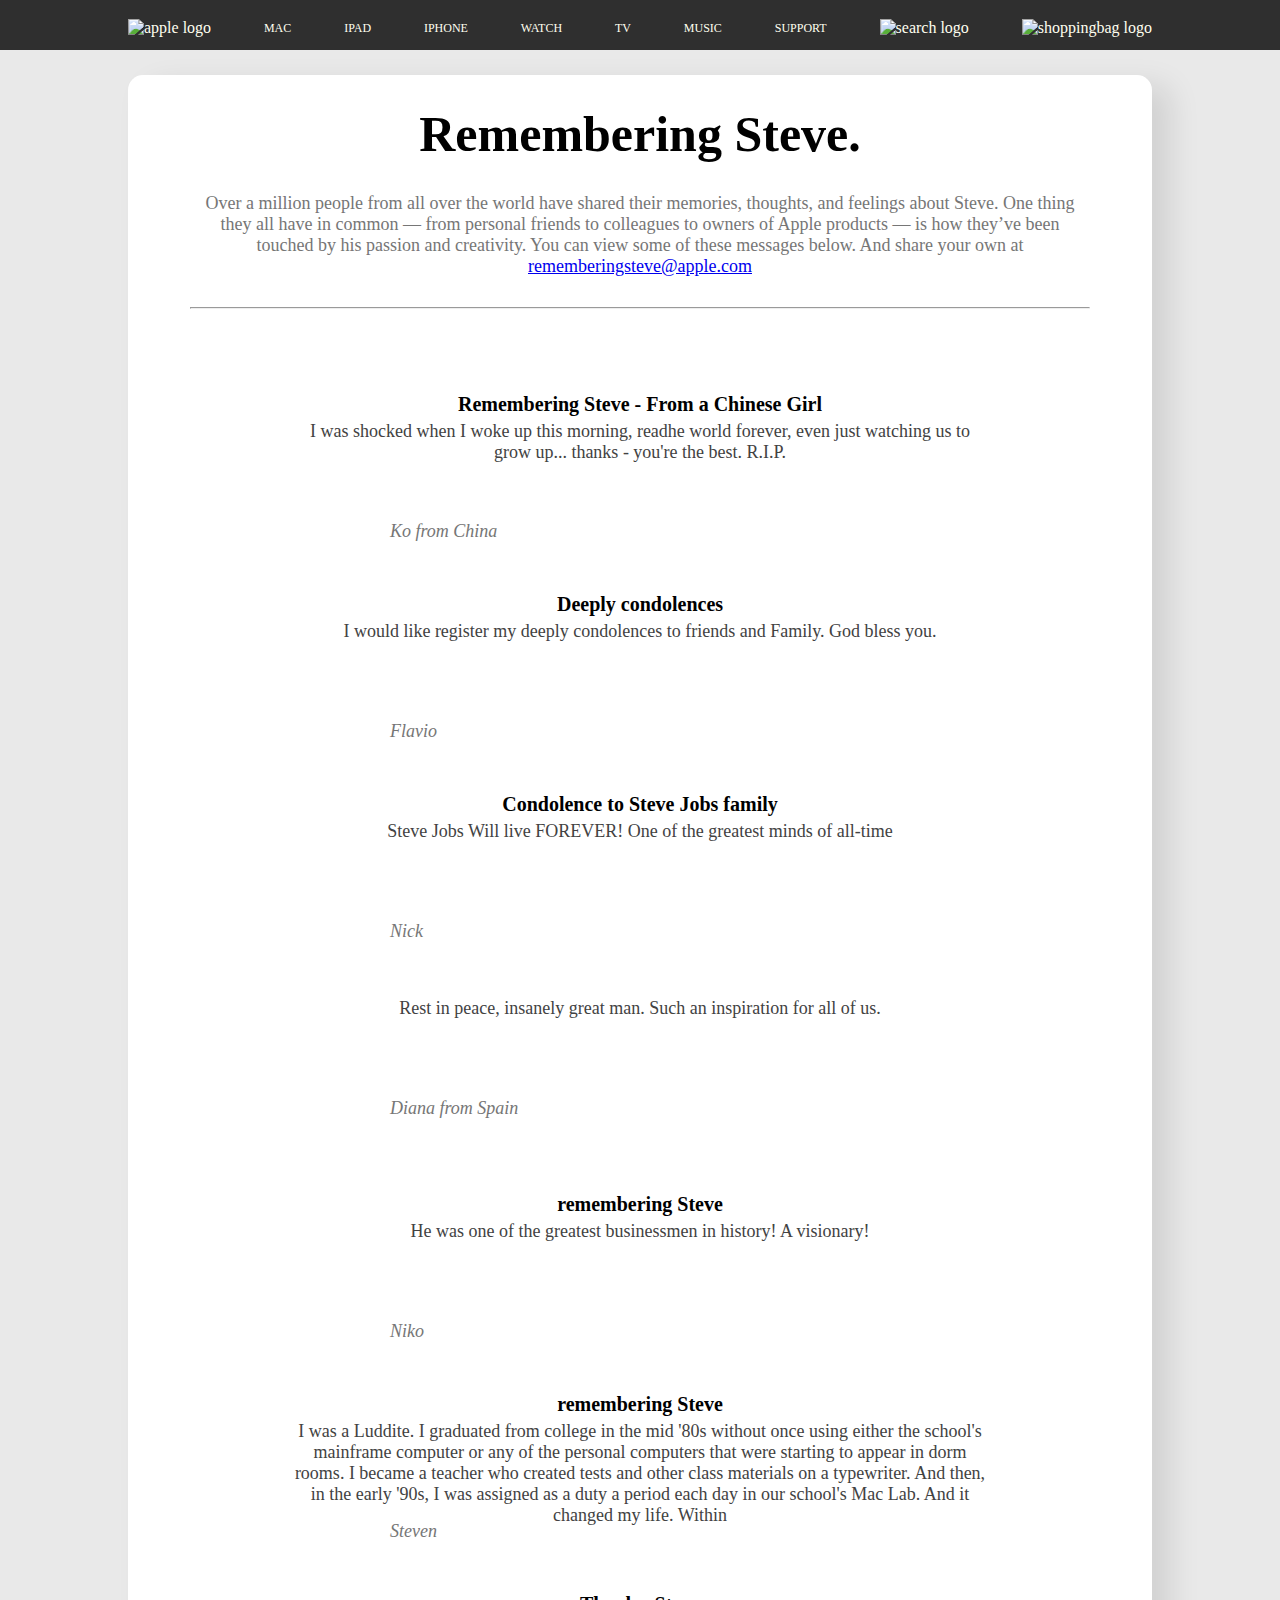
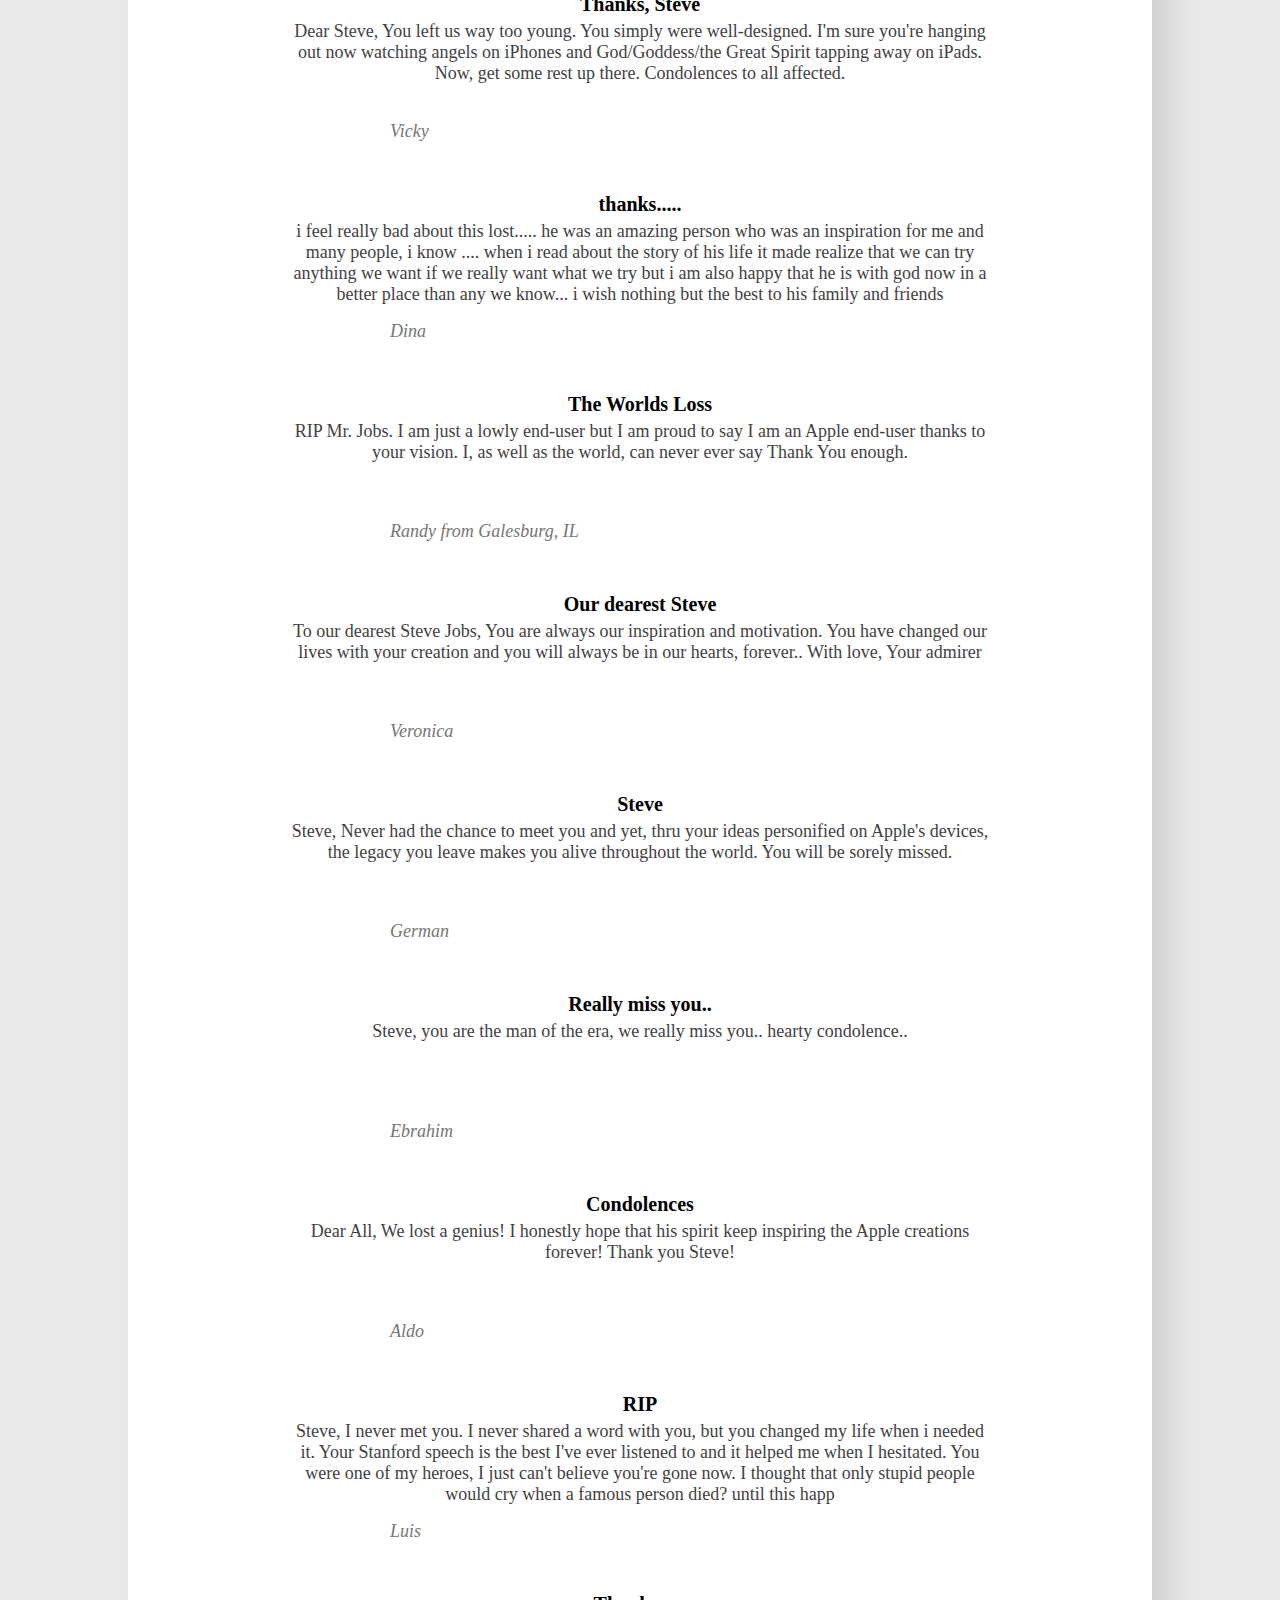
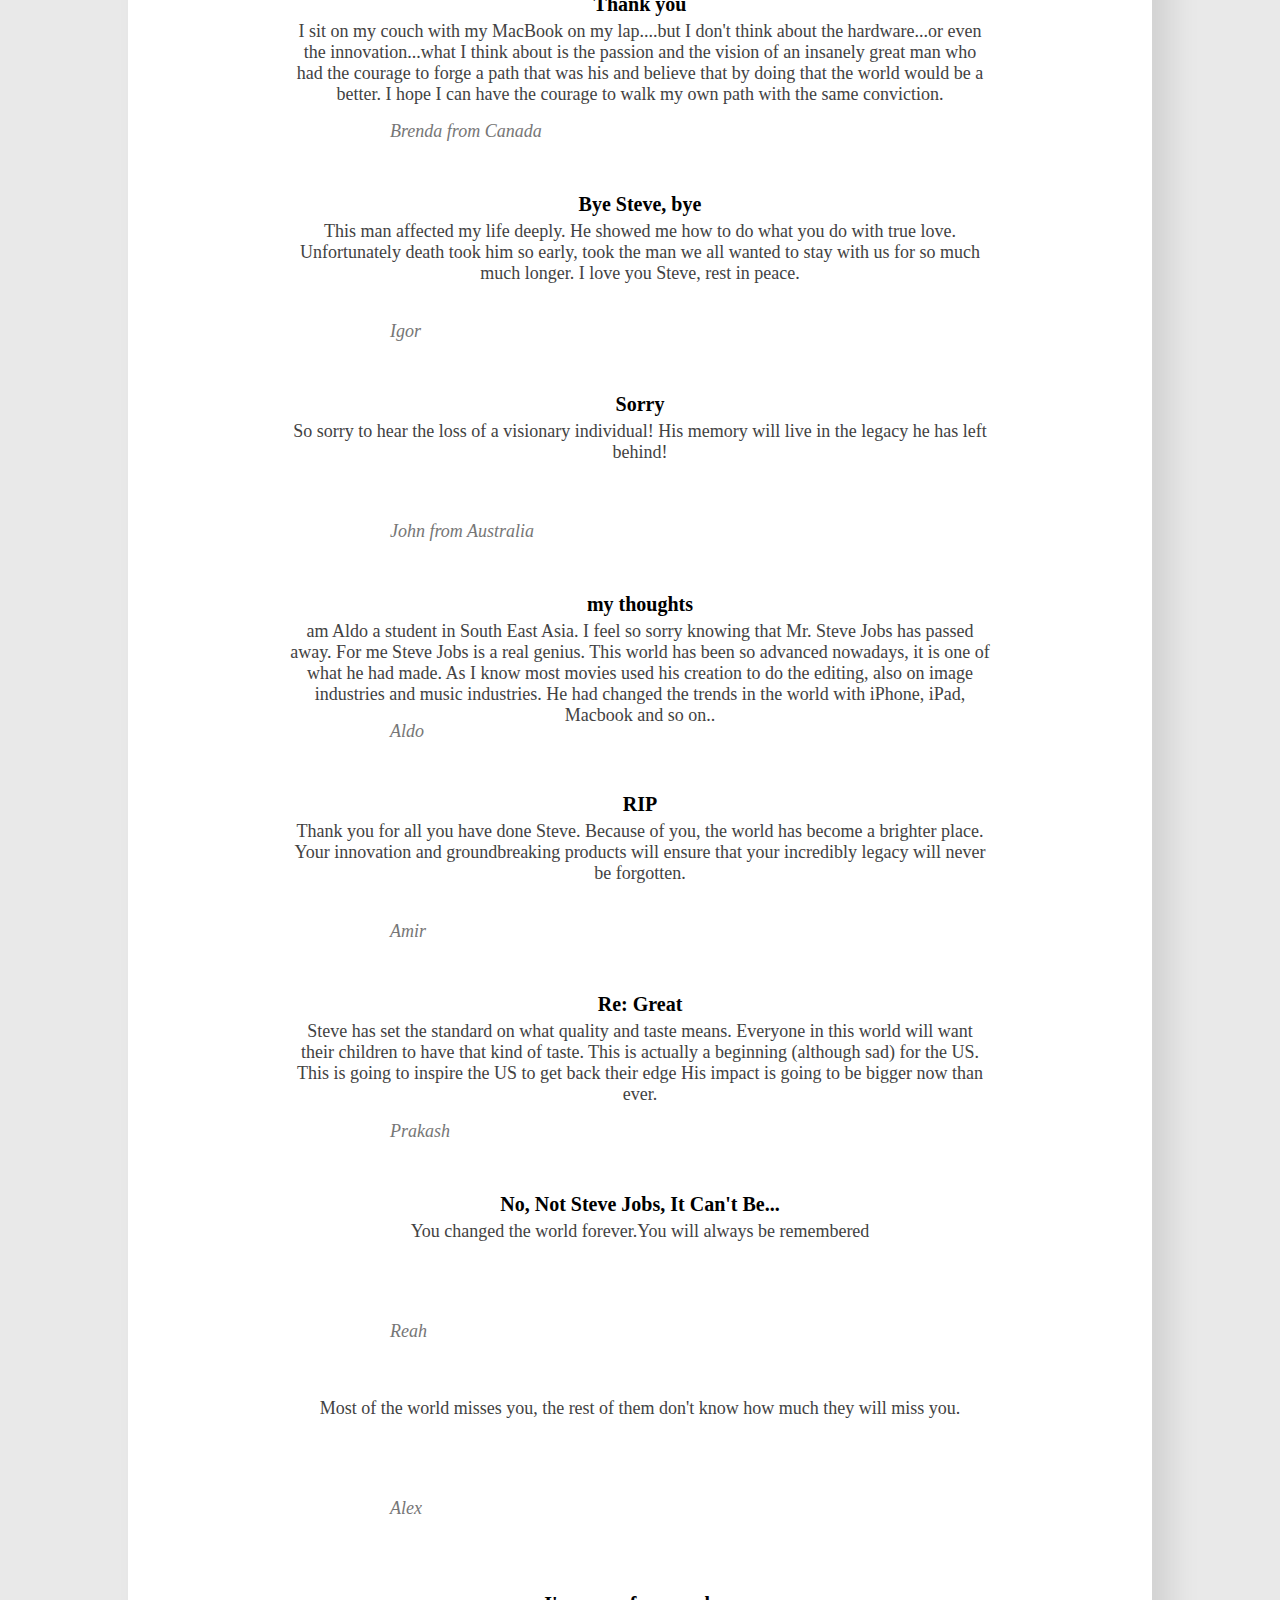
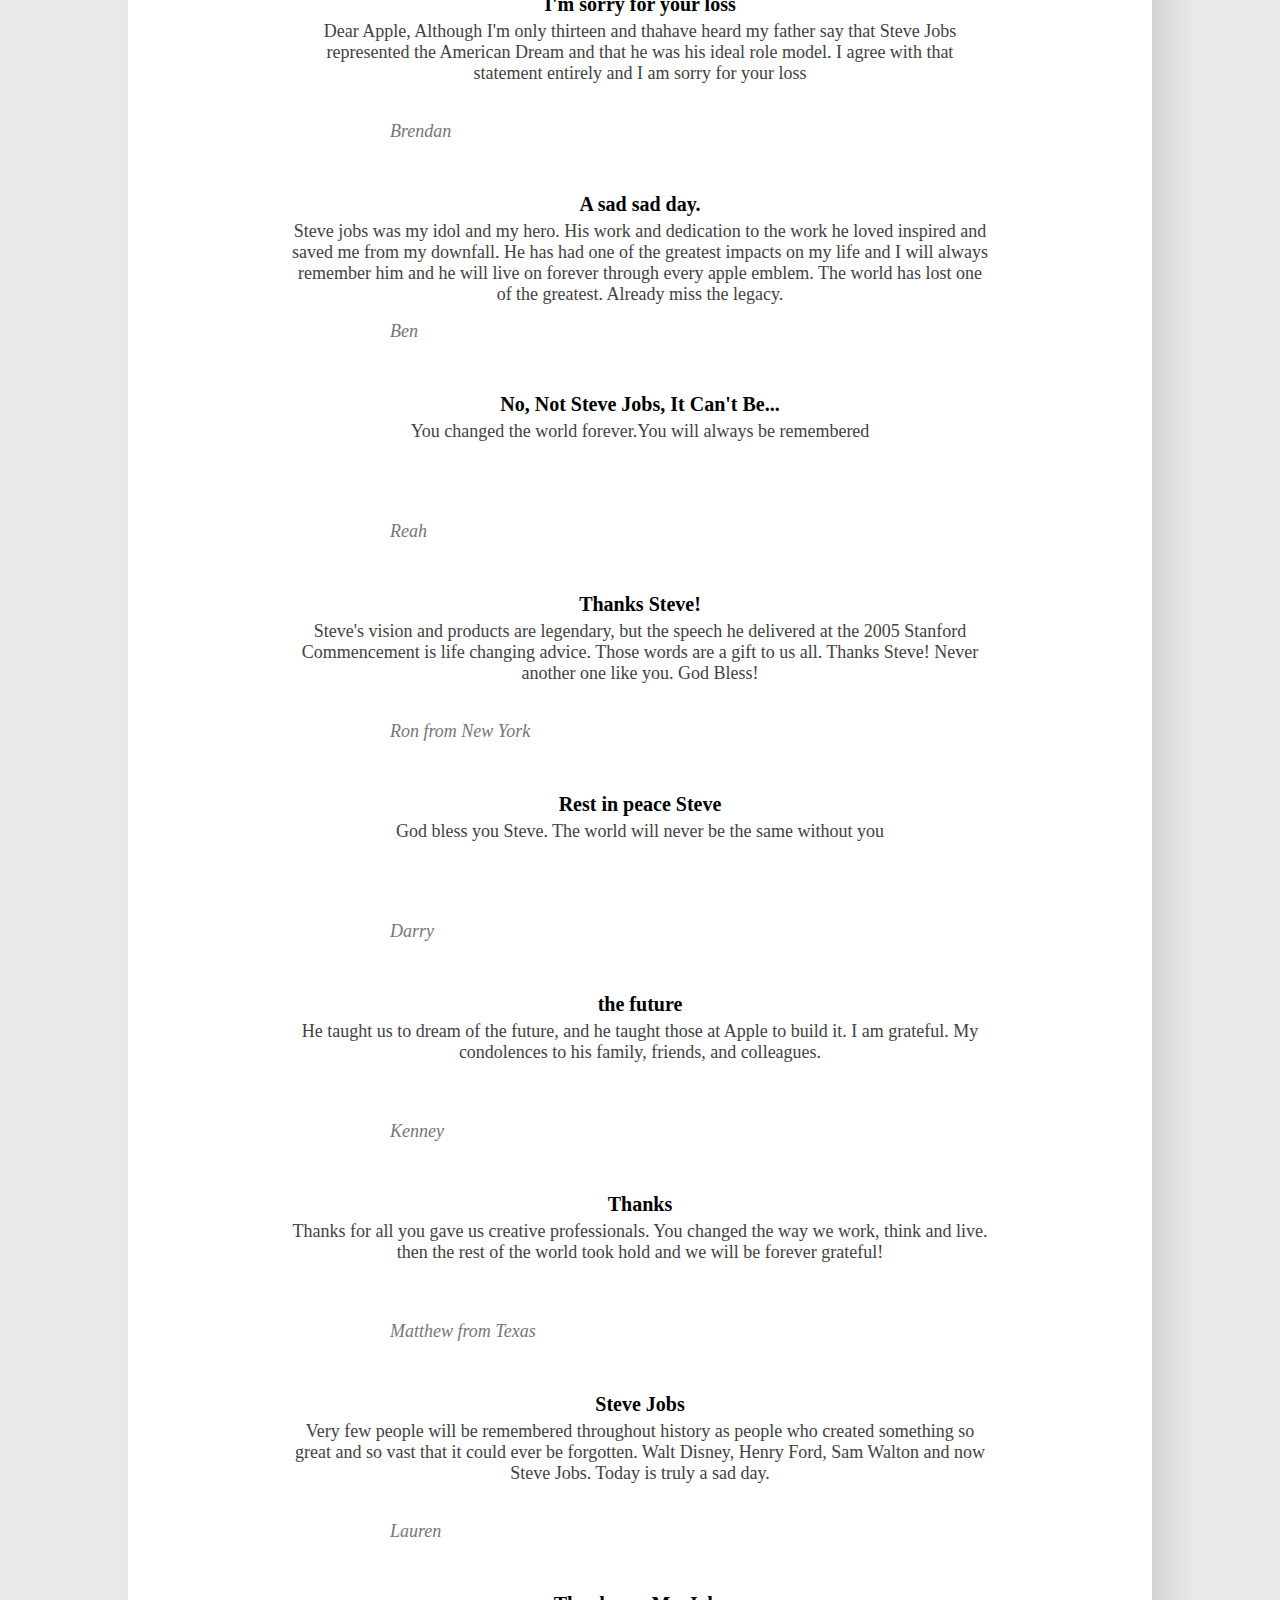
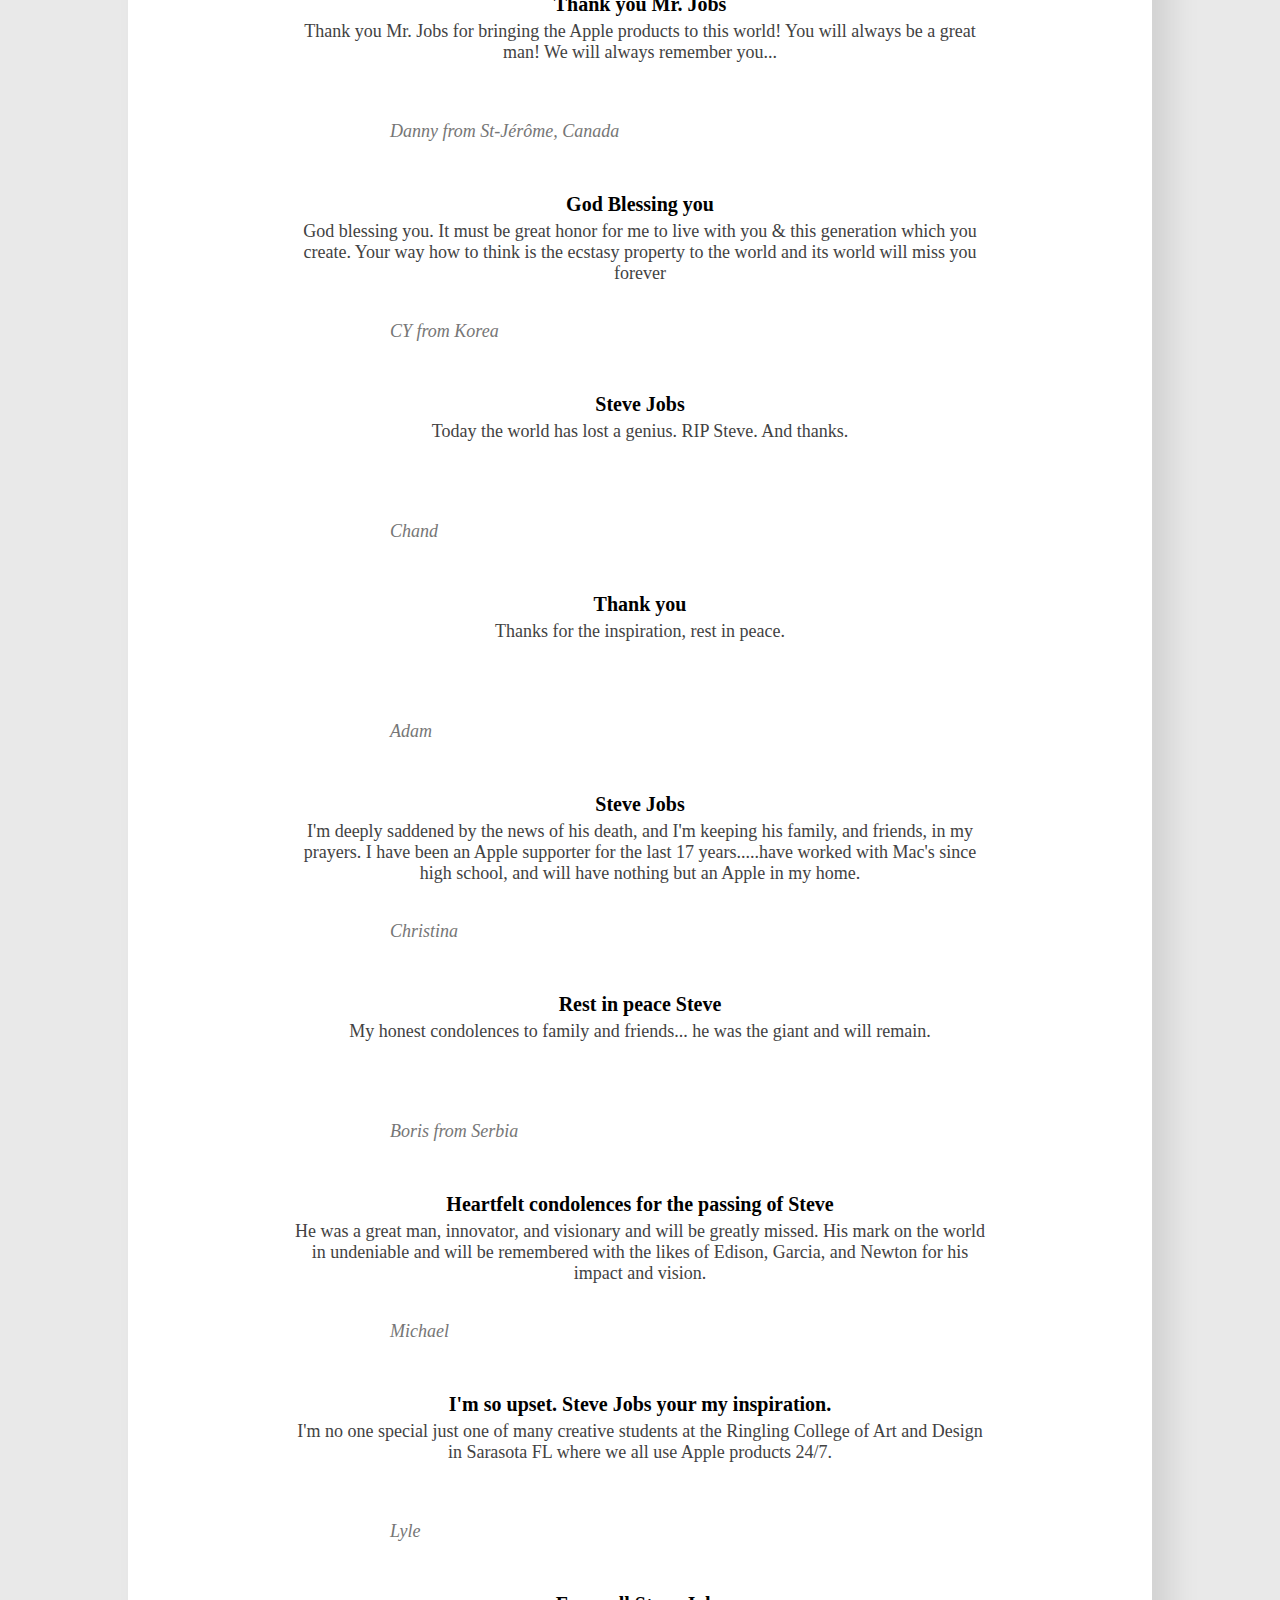
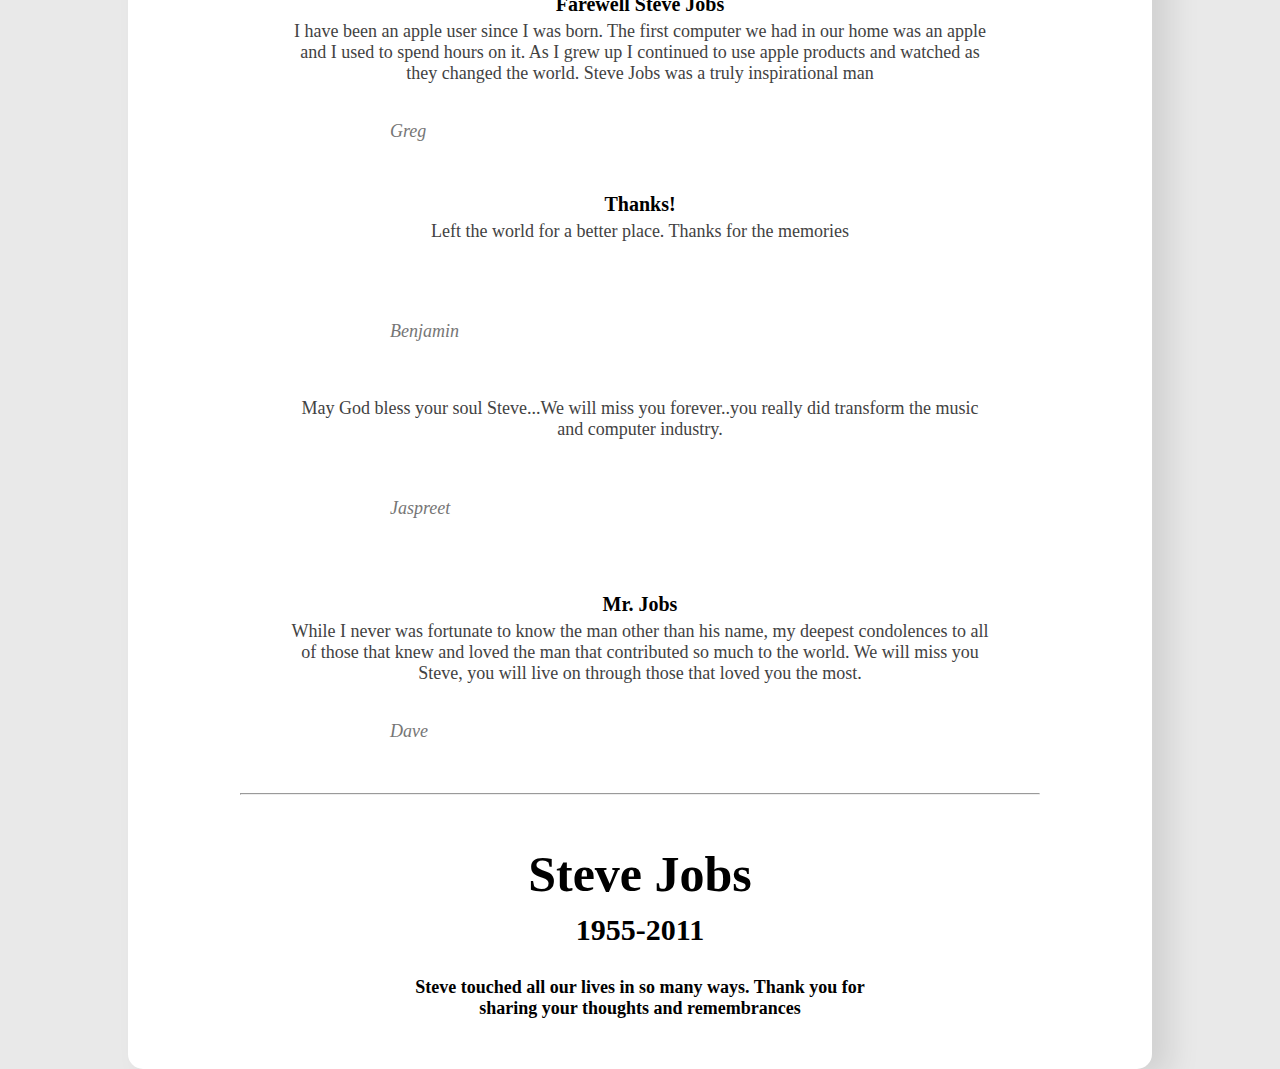
==== index.html @ 5f29b304 "card" ====
<!DOCTYPE html>
<html lang="en">
<head>
    <meta charset="UTF-8">
    <meta name="viewport" content="width=device-width, initial-scale=1.0">
    <title>Document</title>
</head>
<link rel="stylesheet" href="style 2.css">
<body>
<div class="box">
<ul>
    <img src="img/apple.png" alt="apple logo">
    <li>MAC</li>
    <li>IPAD</li>
    <li>IPHONE</li>
    <li>WATCH</li>
    <li>TV</li>
    <li>MUSIC</li>
    <li>SUPPORT</li>
    <img src="img/search.png" alt="search logo">
    <img src="img/shoppingbag.png" class="cart" alt="shoppingbag logo">
    
</ul>
</div>

<div class="box-content">
<div class="box2">
    <p> Remembering Steve.</p>
    <br>
</div>
<div class="box3">
    <p>Over a million people from all over the world have shared their memories, thoughts, and feelings about Steve. One thing they all have in common — from personal friends to colleagues to owners of Apple products — is how they’ve been touched by his passion and creativity. You can view some of these messages below.
        And share your own at</p>
        <a href="http://">rememberingsteve@apple.com</a>
        <hr>
</div>

<div class="general_container">
    <div class="text_cont">
        <h1><b>Remembering Steve - From a Chinese Girl</b></h1>
        <p>I was shocked when I woke up this morning, readhe world forever, even just watching us to grow up... thanks - you're the best. R.I.P.</p>
        <em>Ko from China</em>
    </div>
    
    <div class="text_cont">
        <h1><b>Deeply condolences</b></h1>
        <p>I would like register my deeply condolences to friends and Family. God bless you. </p>
        <em>Flavio</em>
    </div>
 
    <div class="text_cont">
        <h1><b>Condolence to Steve Jobs family</b></h1>
        <p>Steve Jobs Will live FOREVER! One of the greatest minds of all-time</p>
        <em>Nick</em>
    </div>

    <div class="text_cont">
        <h1><b></b></h1>
        <p>Rest in peace, insanely great man. Such an inspiration for all of us.</p>
        <em>Diana from Spain</em>
    </div>

    <div class="text_cont">
        <h1><b>remembering Steve</b></h1>
        <p>He was one of the greatest businessmen in history! A visionary!</p>
        <em>Niko</em>
    </div>

    <div class="text_cont">
        <h1><b>remembering Steve</b></h1>
        <p>I was a Luddite. I graduated from college in the mid '80s without once using either the school's mainframe computer or any of the personal computers that were starting to appear in dorm rooms. I became a teacher who created tests and other class materials on a typewriter. And then, in the early '90s, I was assigned as a duty a period each day in our school's Mac Lab. And it changed my life. Within</p>

        <em>Steven</em>
    </div>

    <div class="text_cont">
        <h1><b>Thanks, Steve</b></h1>
        <p>Dear Steve, You left us way too young. You simply were well-designed. I'm sure you're hanging out now watching angels on iPhones and God/Goddess/the Great Spirit tapping away on iPads. Now, get some rest up there. Condolences to all affected.</p>
        <em>Vicky</em>
    </div>

     <div class="text_cont">
        <h1><b>thanks.....</b></h1>
        <p>i feel really bad about this lost..... he was an amazing person who was an inspiration for me and many people, i know .... when i read about the story of his life it made realize that we can try anything we want if we really want what we try but i am also happy that he is with god now in a better place than any we know... i wish nothing but the best to his family and friends</p>
        <em>Dina</em>
    </div>

    <div class="text_cont">
        <h1><b>The Worlds Loss</b></h1>
        <p>RIP Mr. Jobs. I am just a lowly end-user but I am proud to say I am an Apple end-user thanks to your vision. I, as well as the world, can never ever say Thank You enough. </p>
        <em>Randy from Galesburg, IL</em>
    </div>

    <div class="text_cont">
        <h1><b>Our dearest Steve</b></h1>
        <p>To our dearest Steve Jobs, You are always our inspiration and motivation. You have changed our lives with your creation and you will always be in our hearts, forever.. With love, Your admirer</p>
        <em>Veronica</em>
    </div>

    <div class="text_cont">
        <h1><b>Steve</b></h1>
        <p>Steve, Never had the chance to meet you and yet, thru your ideas personified on Apple's devices, the legacy you leave makes you alive throughout the world. You will be sorely missed.</p>
        <em>German</em>
    </div>

    <div class="text_cont">
        <h1><b>Really miss you..</b></h1>
        <p>Steve, you are the man of the era, we really miss you.. hearty condolence..</p>
        <em>Ebrahim</em>
    </div>

    <div class="text_cont">
        <h1><b>Condolences</b></h1>
        <p>Dear All, We lost a genius! I honestly hope that his spirit keep inspiring the Apple creations forever! Thank you Steve!</p>
        <em>Aldo</em>
    </div>

    <div class="text_cont">
        <h1><b>RIP</b></h1>
        <p>Steve, I never met you. I never shared a word with you, but you changed my life when i needed it. Your Stanford speech is the best I've ever listened to and it helped me when I hesitated. You were one of my heroes, I just can't believe you're gone now. I thought that only stupid people would cry when a famous person died? until this happ</p>
        <em>Luis</em>
    </div>

    <div class="text_cont">
        <h1><b>Thank you</b></h1>
        <p>I sit on my couch with my MacBook on my lap....but I don't think about the hardware...or even the innovation...what I think about is the passion and the vision of an insanely great man who had the courage to forge a path that was his and believe that by doing that the world would be a better. I hope I can have the courage to walk my own path with the same conviction.</p>
        <em>Brenda from Canada</em>
    </div>

    <div class="text_cont">
        <h1><b>Bye Steve, bye</b></h1>
        <p>This man affected my life deeply. He showed me how to do what you do with true love. Unfortunately death took him so early, took the man we all wanted to stay with us for so much much longer. I love you Steve, rest in peace.</p>
        <em>Igor</em>
    </div>

    <div class="text_cont">
        <h1><b>Sorry</b></h1>
        <p>So sorry to hear the loss of a visionary individual! His memory will live in the legacy he has left behind! </p>
        <em>John from Australia</em>
    </div>

    <div class="text_cont">
        <h1><b>my thoughts</b></h1>
        <p> am Aldo a student in South East Asia. I feel so sorry knowing that Mr. Steve Jobs has passed away. For me Steve Jobs is a real genius. This world has been so advanced nowadays, it is one of what he had made. As I know most movies used his creation to do the editing, also on image industries and music industries. He had changed the trends in the world with iPhone, iPad, Macbook and so on..</p>
        <em>Aldo</em>
    </div>
    <div class="text_cont">
        <h1><b>RIP</b></h1>
        <p>Thank you for all you have done Steve. Because of you, the world has become a brighter place. Your innovation and groundbreaking products will ensure that your incredibly legacy will never be forgotten.</p>
        <em>Amir</em>
    </div>
    <div class="text_cont">
        <h1><b>Re: Great</b></h1>
        <p>Steve has set the standard on what quality and taste means. Everyone in this world will want their children to have that kind of taste. This is actually a beginning (although sad) for the US. This is going to inspire the US to get back their edge His impact is going to be bigger now than ever. </p>
        <em>Prakash</em>
    </div>

    <div class="text_cont">
        <h1><b>No, Not Steve Jobs, It Can't Be...</b></h1>
        <p>You changed the world forever.You will always be remembered</p>
        <em>Reah</em>
    </div>

    <div class="text_cont">
        <h1><b></b></h1>
        <p>Most of the world misses you, the rest of them don't know how much they will miss you.</p>
        <em>Alex</em>
    </div>

    <div class="text_cont">
        <h1><b>I'm sorry for your loss</b></h1>
        <p>Dear Apple, Although I'm only thirteen and thahave heard my father say that Steve Jobs represented the American Dream and that he was his ideal role model. I agree with that statement entirely and I am sorry for your loss</p>
        <em>Brendan</em>
    </div>

    <div class="text_cont">
        <h1><b>A sad sad day.</b></h1>
        <p>Steve jobs was my idol and my hero. His work and dedication to the work he loved inspired and saved me from my downfall. He has had one of the greatest impacts on my life and I will always remember him and he will live on forever through every apple emblem. The world has lost one of the greatest. Already miss the legacy.</p>
        <em>Ben</em>
    </div>

    <div class="text_cont">
        <h1><b>No, Not Steve Jobs, It Can't Be...</b></h1>
        <p>You changed the world forever.You will always be remembered</p>
        <em>Reah</em>
    </div>

    <div class="text_cont">
        <h1><b>Thanks Steve!</b></h1>
        <p>Steve's vision and products are legendary, but the speech he delivered at the 2005 Stanford Commencement is life changing advice. Those words are a gift to us all. Thanks Steve! Never another one like you. God Bless! </p>
        <em>Ron from New York</em>
    </div>

    <div class="text_cont">
        <h1><b>Rest in peace Steve</b></h1>
        <p>God bless you Steve. The world will never be the same without you</p>
        <em>Darry</em>
    </div>

    <div class="text_cont">
        <h1><b>the future</b></h1>
        <p>He taught us to dream of the future, and he taught those at Apple to build it. I am grateful. My condolences to his family, friends, and colleagues.</p>
        <em>Kenney</em>
    </div>

    <div class="text_cont">
        <h1><b>Thanks</b></h1>
        <p>Thanks for all you gave us creative professionals. You changed the way we work, think and live. then the rest of the world took hold and we will be forever grateful!</p>
        <em>Matthew from Texas</em>
    </div>

    <div class="text_cont">
        <h1><b>Steve Jobs</b></h1>
        <p>Very few people will be remembered throughout history as people who created something so great and so vast that it could ever be forgotten. Walt Disney, Henry Ford, Sam Walton and now Steve Jobs. Today is truly a sad day.</p>
        <em>Lauren</em>
    </div>

    <div class="text_cont">
        <h1><b>Thank you Mr. Jobs</b></h1>
        <p>Thank you Mr. Jobs for bringing the Apple products to this world! You will always be a great man! We will always remember you...</p>
        <em>Danny from St-Jérôme, Canada</em>
    </div>

    <div class="text_cont">
        <h1><b>God Blessing you</b></h1>
        <p>God blessing you. It must be great honor for me to live with you & this generation which you create. Your way how to think is the ecstasy property to the world and its world will miss you forever</p>
        <em>CY from Korea</em>
    </div>

    <div class="text_cont">
        <h1><b>Steve Jobs</b></h1>
        <p>Today the world has lost a genius. RIP Steve. And thanks. </p>
        <em>Chand</em>
    </div>

    <div class="text_cont">
        <h1><b>Thank you</b></h1>
        <p>Thanks for the inspiration, rest in peace.</p>
        <em>Adam</em>
    </div>

    <div class="text_cont">
        <h1><b>Steve Jobs</b></h1>
        <p>I'm deeply saddened by the news of his death, and I'm keeping his family, and friends, in my prayers. I have been an Apple supporter for the last 17 years.....have worked with Mac's since high school, and will have nothing but an Apple in my home.</p>
        <em>Christina</em>
    </div>

    <div class="text_cont">
        <h1><b>Rest in peace Steve</b></h1>
        <p>My honest condolences to family and friends... he was the giant and will remain.</p>
        <em>Boris from Serbia</em>
    </div>

    <div class="text_cont">
        <h1><b>Heartfelt condolences for the passing of Steve</b></h1>
        <p>He was a great man, innovator, and visionary and will be greatly missed. His mark on the world in undeniable and will be remembered with the likes of Edison, Garcia, and Newton for his impact and vision.</p>
        <em>Michael</em>
    </div>

    <div class="text_cont">
        <h1><b>I'm so upset. Steve Jobs your my inspiration.</b></h1>
        <p>I'm no one special just one of many creative students at the Ringling College of Art and Design in Sarasota FL where we all use Apple products 24/7.</p>
        <em>Lyle</em>
    </div>

    <div class="text_cont">
        <h1><b>Farewell Steve Jobs</b></h1>
        <p>I have been an apple user since I was born. The first computer we had in our home was an apple and I used to spend hours on it. As I grew up I continued to use apple products and watched as they changed the world. Steve Jobs was a truly inspirational man</p>
        <em>Greg</em>
    </div>

    <div class="text_cont">
        <h1><b>Thanks!</b></h1>
        <p>Left the world for a better place. Thanks for the memories</p>
        <em>Benjamin</em>
    </div>

    <div class="text_cont">
        <h1><b></b></h1>
        <p>May God bless your soul Steve...We will miss you forever..you really did transform the music and computer industry.</p>
        <em>Jaspreet</em>
    </div>

    <div class="text_cont">
        <h1><b>Mr. Jobs</b></h1>
        <p>While I never was fortunate to know the man other than his name, my deepest condolences to all of those that knew and loved the man that contributed so much to the world. We will miss you Steve, you will live on through those that loved you the most.</p>
        <em>Dave</em>
    </div>
    <hr>

    <div class="text_end">
        <h1><b>Steve Jobs</b></h1>
        <h2>1955-2011</h2>
        <h4>Steve touched all our lives in so many ways. Thank you for sharing your thoughts and remembrances</h4>
    </div>
</div>
        
</div>
</body>
</html>
---- style 2.css ----
*{
    margin: 0px;
    padding: 0px;
    box-sizing: border-box;
}
body{
    background-color: #e9e9e9;  
}
.box{
    width: 100%;
    height: 50px;
    background-color: #2f2f2f;
    display: flex;
    color: ivory;
    padding-top: 6px;
    margin-bottom: 25px;
}
.box>ul{
    display: flex;
    justify-content: space-between;
    width: 80%;
    margin: 0 auto;
    align-items: center; 
}
ul li{
    list-style: none;
    font-size: 12px;
}
ul li:hover{
    cursor: pointer;
    color: #767676;
}
.box2{
    font-size: 50px;
    margin: 0 auto;
    display: flex;
    justify-content: center;
    font-weight: bold;
    font-style: normal;
    padding: 30px 0px 30px 0px;
    box-sizing: border-box;
}
.box3{
    margin: 0 auto;
    height: 200px;
    width: 1000px;
    font-size: 18px;
    text-align: center;
    padding: 0px 50px 0px 50px;
}
.box3 a{
    margin-bottom: 30px;
    display: block;
}
.box3 p{
    color: #767676;
}
.box-content{
width: 80%;
background-color: white;
margin: 0 auto;
box-shadow: 19px 10px 30px rgba(0,0,0,0.1);
height: 100%;
border-radius: 15px;
}
.general_container{
width: 800px;
margin: 0 auto;
}
.text_cont{
    margin-bottom: 20px;
    height: 180px;
    padding: 0px 50px;
}
.text_cont h1{
    font-size: 20px;
    font-weight: bold;
    margin: 0 auto;
    text-align: center;
    padding-bottom: 5px;
}
.text_cont p{
    color: #424242;
    text-align: center;
    font-size: 18px;
    width: 100%;
    height: 100px;
    
}
.text_cont em{
color: #767676;
padding-left: 100px;
font-size: 18px;
height: 150px;
}
.text_end h1{
    text-align: center;
    padding-bottom: 10px;
    padding-top: 50px;
    font-weight: bold;
    font-size: 50px;
}
.text_end h2{
    text-align: center;
    padding-bottom: 30px;
    font-weight: bold;
    font-style: initial;
    font-size: 30px;
}
.text_end h4{
text-align: center;
width: 450px;
margin: 0 auto;
padding-bottom: 50px;
font-size: 18px;
}
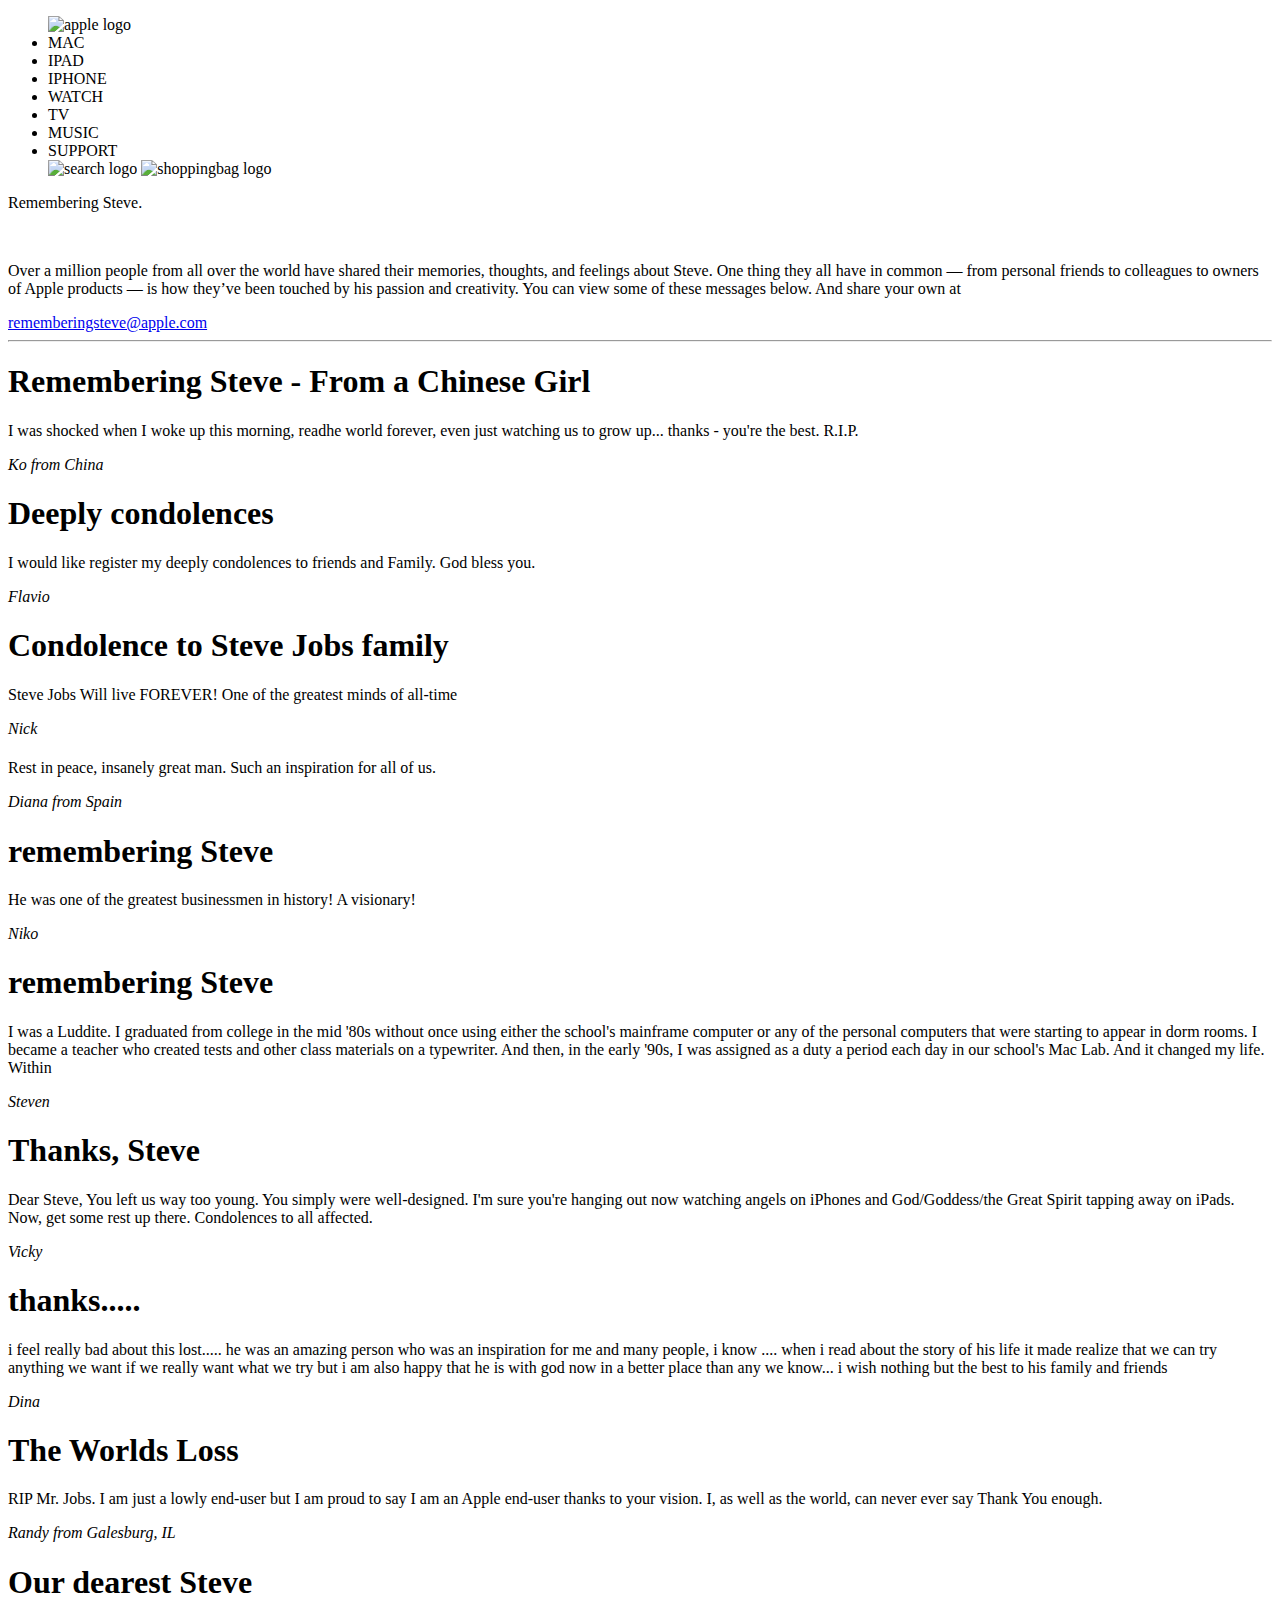
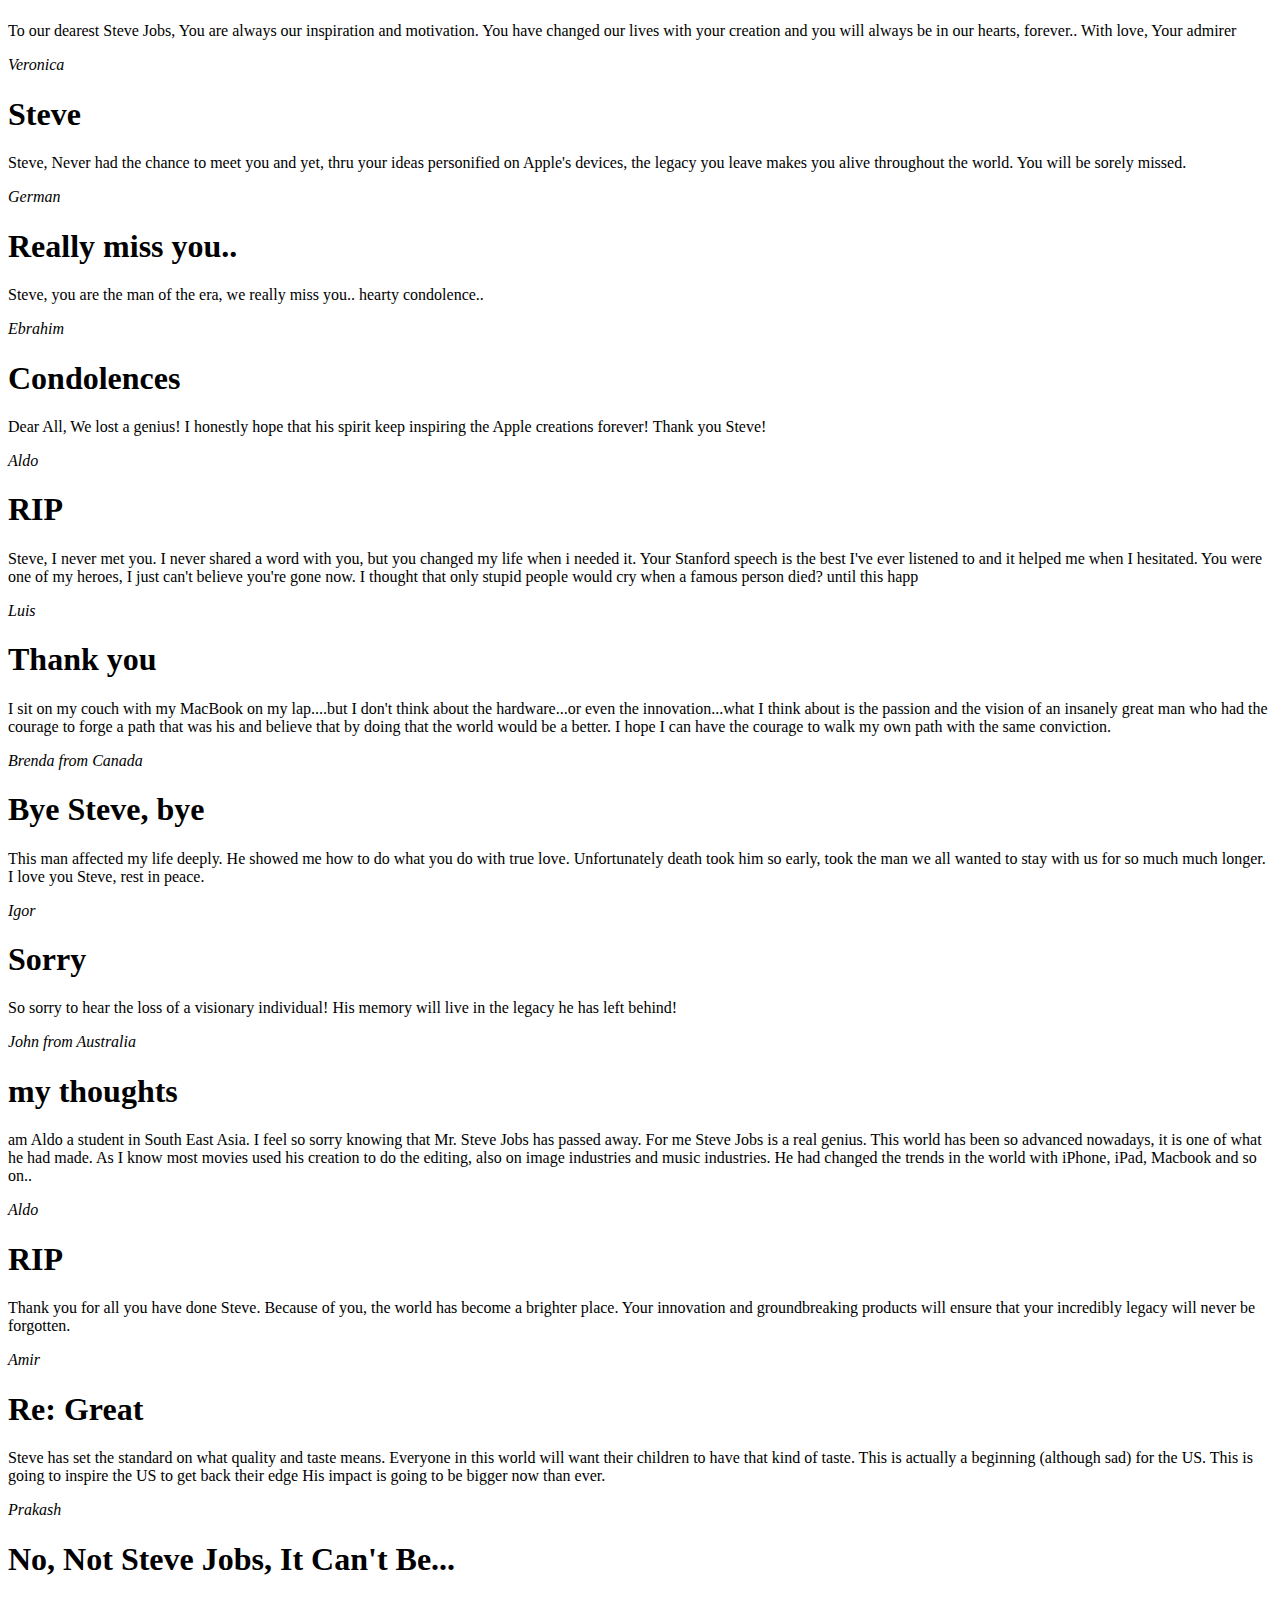
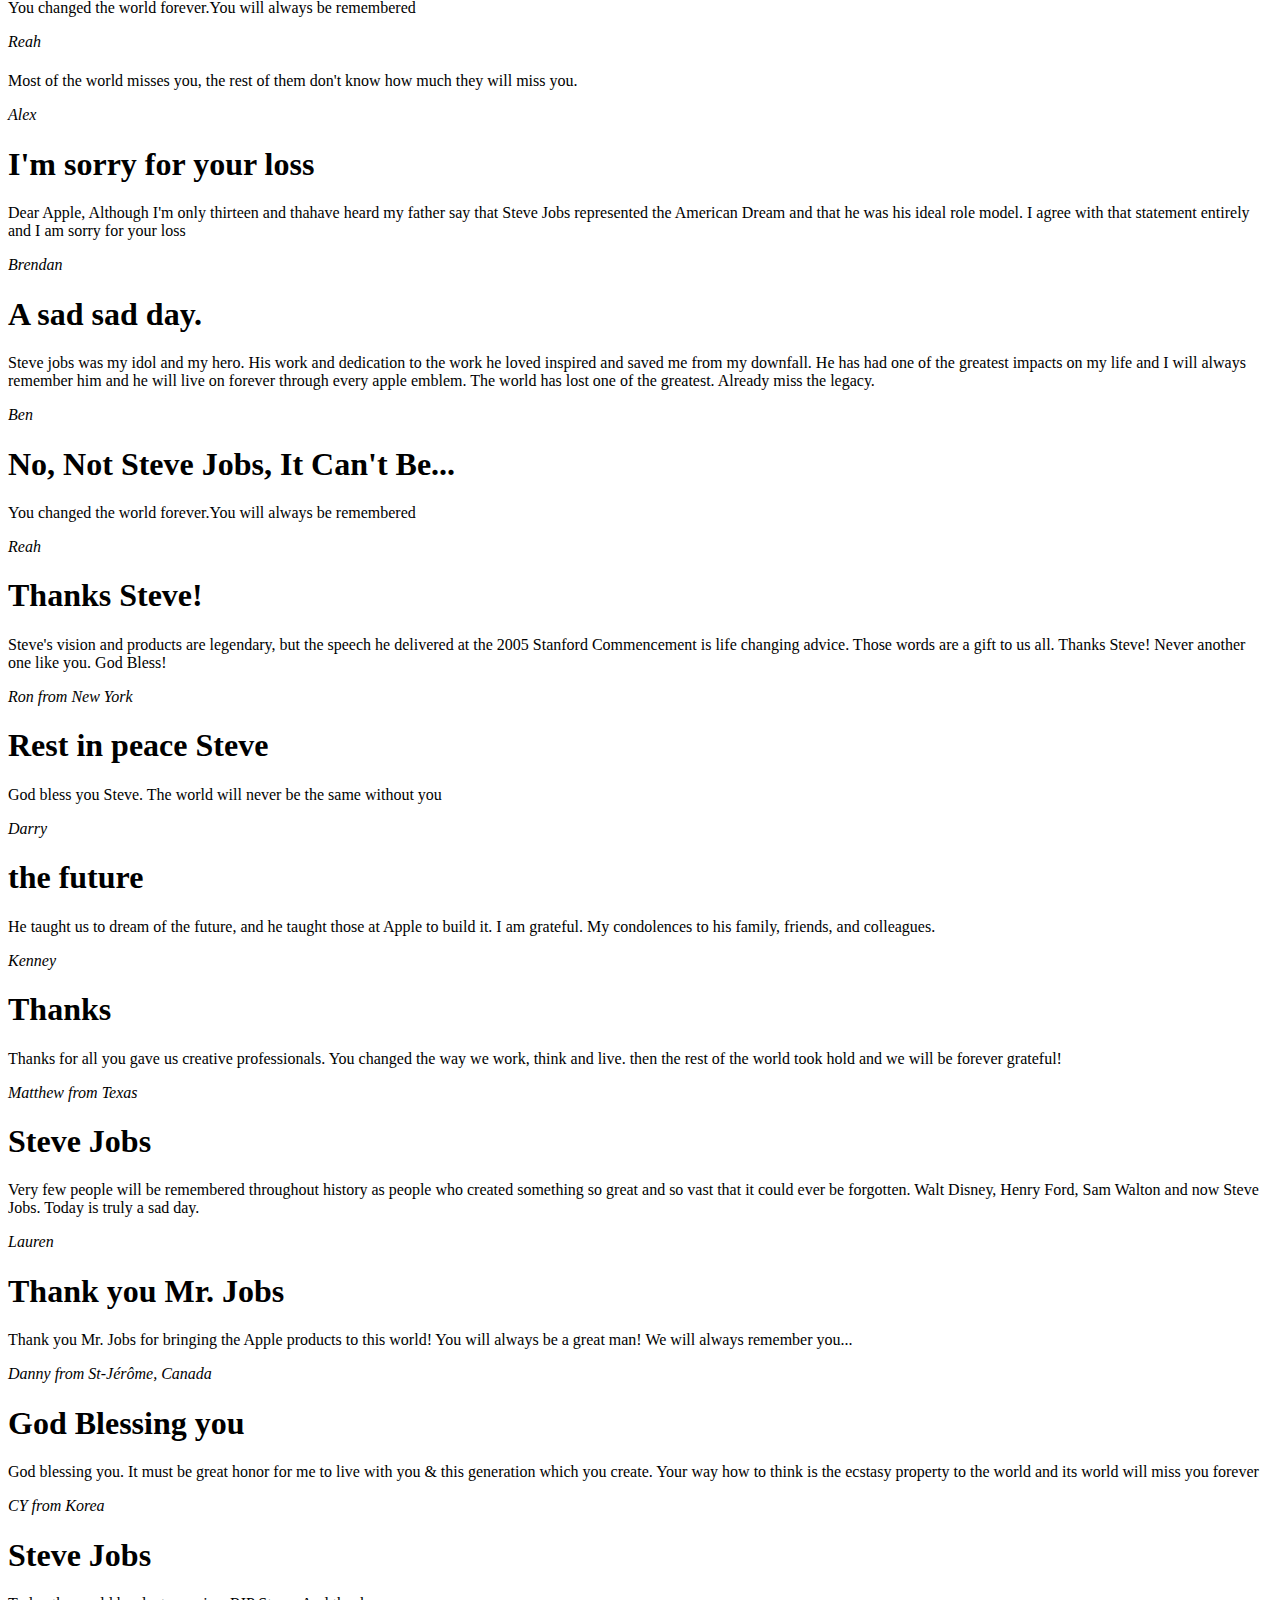
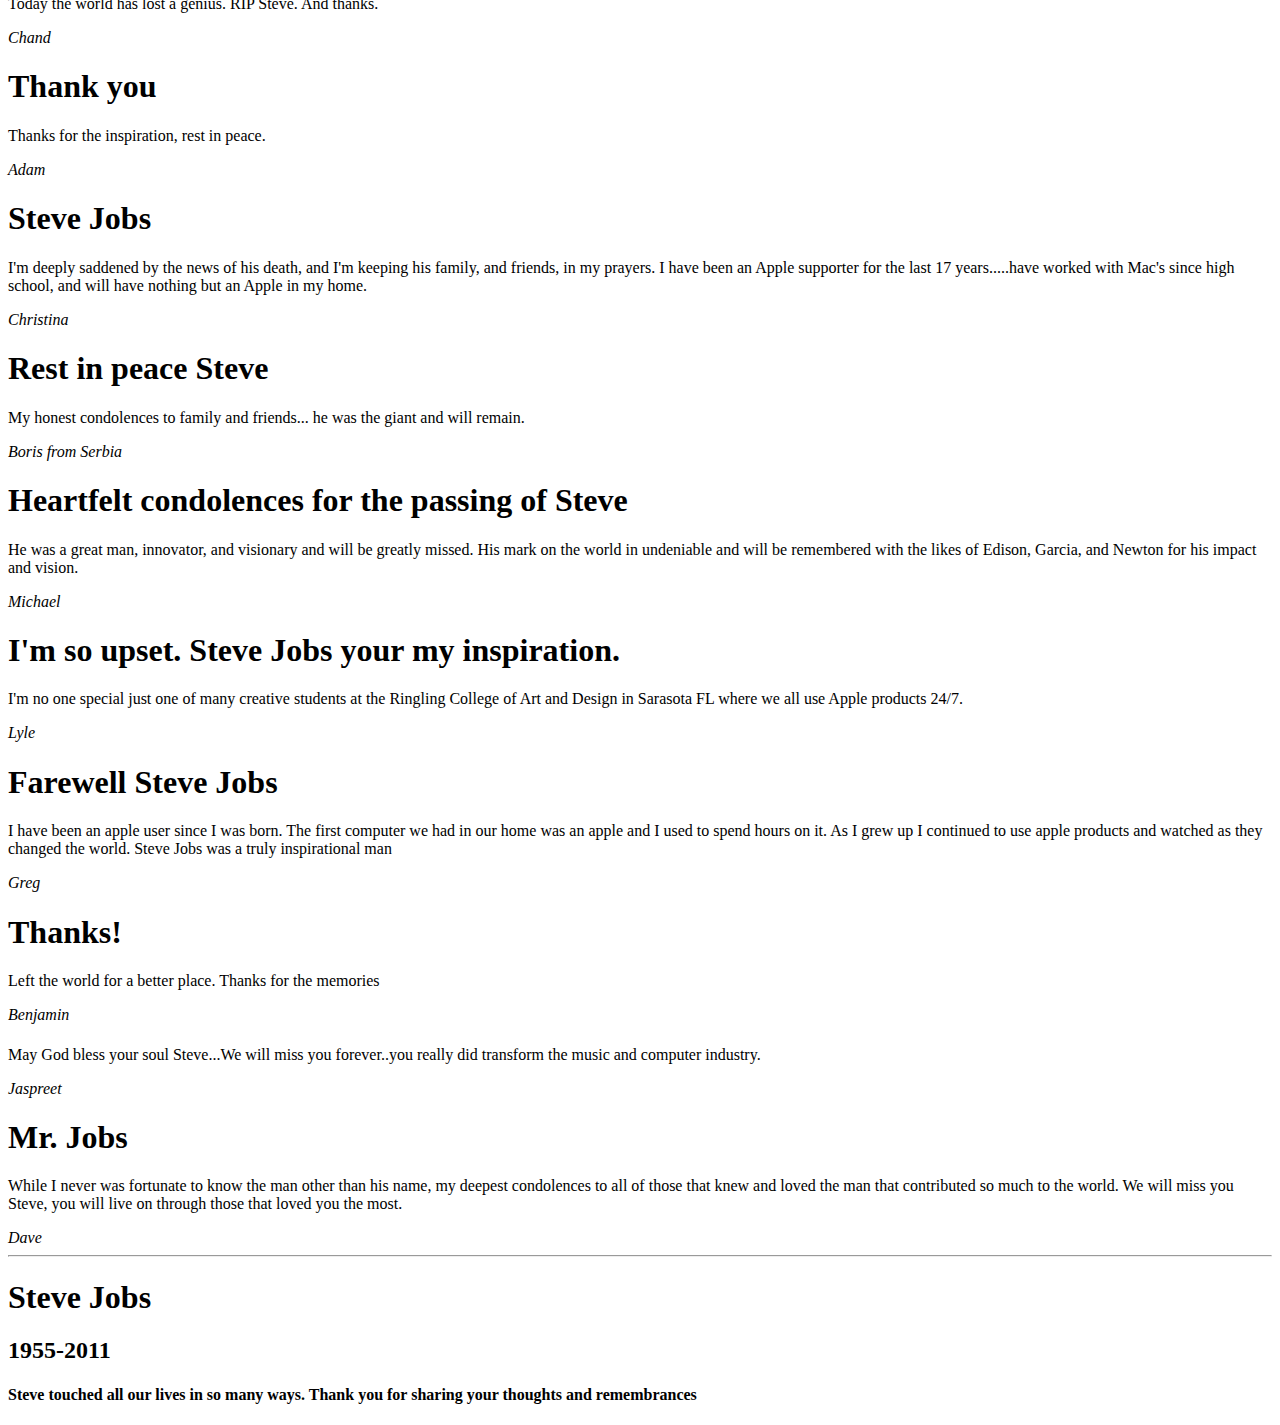
==== commit e1231782: "Update index.html" ====
--- a/index.html
+++ b/index.html
@@ -5,7 +5,7 @@
     <meta name="viewport" content="width=device-width, initial-scale=1.0">
     <title>Document</title>
 </head>
-<link rel="stylesheet" href="style 2.css">
+<link rel="stylesheet" href="style2.css">
 <body>
 <div class="box">
 <ul>
@@ -297,4 +297,4 @@
         
 </div>
 </body>
-</html>+</html>
